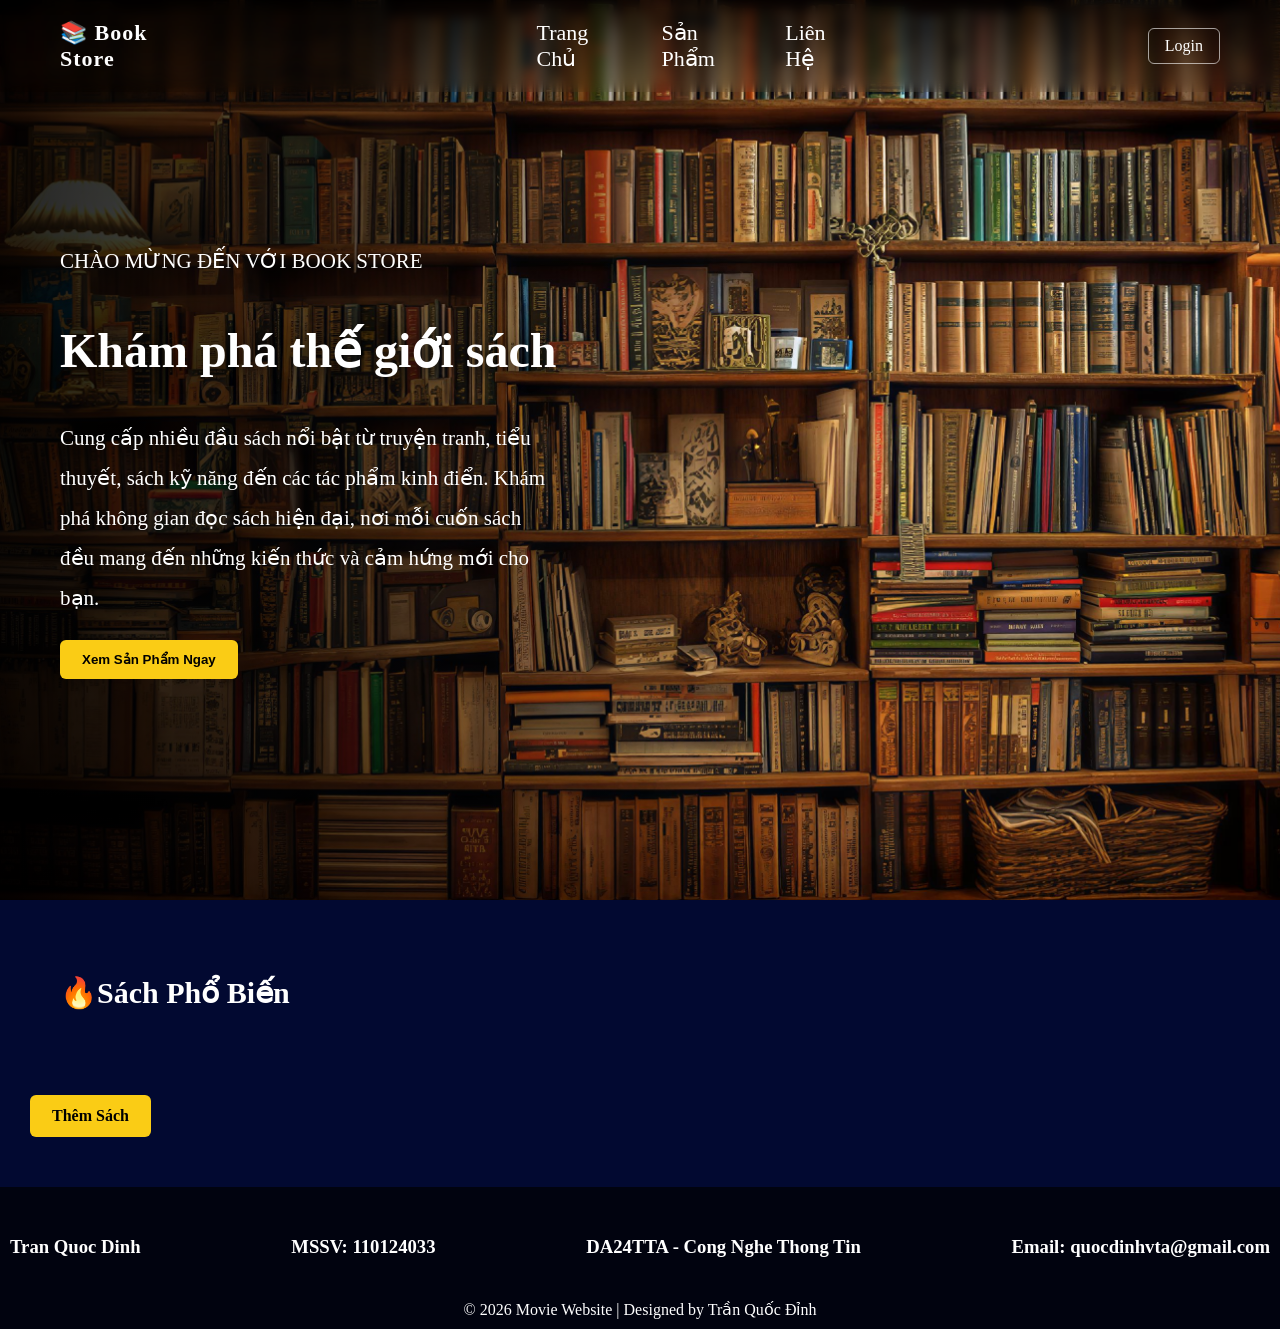
==== index.html @ ce0cd98d "up" ====
<!Doctype html>
<!-- update -->
<html lang="vi">

<head>
    <meta charset="utf-8">
    <title> Peak Book</title>
    <link rel="stylesheet" href="css/style.css">
    <script src="js/lib.js"></script>

</head>



<body>
    <input type="checkbox" id="openLogin" hidden>
    <header class="header">
        <div class="logo">📚 Book Store</div>

        <nav class="menu">
            <a href="index.html">Trang Chủ</a>
            <a href="html/allsanpham.html">Sản Phẩm</a>
            <a href="html/lienhe.html">Liên Hệ</a>
        </nav>

        <label for="openLogin" class="btn-login">Login</label>
    </header>



    <section class="hero">
        <div class="anh-nen">
            <img src="assets/sachnen.jpg" alt="Background" class="hero-video">
        </div>

        <div class="hero-content">
            <p class="tag">CHÀO MỪNG ĐẾN VỚI BOOK STORE</p>

            <h1 class="title">
                Khám phá thế giới sách
            </h1>

            <p class="desc">
                Cung cấp nhiều đầu sách nổi bật từ truyện tranh,
                tiểu thuyết, sách kỹ năng đến các tác phẩm kinh điển.
                Khám phá không gian đọc sách hiện đại,
                nơi mỗi cuốn sách đều mang đến
                những kiến thức và cảm hứng mới cho bạn.
            </p>
            <a href="detail.html"><button class="btn-watch">Xem Sản Phẩm Ngay</button></a>
        </div>



    </section>


    <div class="login-modal">
        <div class="login-box">

            <!-- nút đóng -->
            <label for="openLogin" class="close-btn">✖</label>

            <form action="action_page.html">
                <label for="tk">Tài khoản:</label><br>
                <input type="text" id="tk" name="tk"><br>

                <label for="mk">Mật Khẩu:</label><br>
                <input type="password" id="mk" name="mk"><br><br>

                <input type="submit" value="Đăng Nhập">

                <div class="login-links">
                    <a href="#">Forgot password?</a>
                    <a href="#">Create account</a>
                </div>
            </form>

        </div>
    </div>


    <div class="book-container">

        <section class="book-list">

            <div class="section-title">
                <h2>🔥Sách Phổ Biến</h2>
            </div>

            <div id="product-list" class="book-list">
               
            </div>
 <label for="openAddsach" class="btn-watch">Thêm Sách</label>
        </section>
    </div>


<input type="checkbox" id="openAddsach" hidden>

<div class="add-modal">
    
    <div class="add-form">
        <label for="openAddsach" class="closeadd-btn">✖</label>

        <h1 style="color: white;"> Thêm Sách Mới</h1>
        <input type="text" id="name" placeholder="Tên sách">

        <input type="text" id="price" placeholder="Giá sách">

        <input type="text" id="img" placeholder="Link ảnh ../assets/sach9.jpg">

        <textarea id="desc" placeholder="Mô tả sách"></textarea>

        <button class="btn-watch" onclick="addNewProduct()">
            Thêm sách
        </button>
    </div>
</div>


    <footer class="footer">
        <div class="footer-container">
            <div class="footer-col">
                <h3>Tran Quoc Dinh</h3>
            </div>

            <div class="footer-col">
                <h3>MSSV: 110124033</h3>
            </div>

            <div class="footer-col">
                <h3>DA24TTA - Cong Nghe Thong Tin</h3>
            </div>

            <div class="footer-col">
                <h3>Email: quocdinhvta@gmail.com</h3>
            </div>

        </div>
    </footer>

                <div class="copyright">
                    © 2026 Movie Website | Designed by Trần Quốc Đỉnh
                </div>
           


</body>



</html>
---- css/style.css ----
* {
    box-sizing: border-box;
}

body {
    margin: 0;
    padding: 0;
    background: rgb(2, 9, 49);
}


.header {
    position: absolute;
    width: 100%;
    display: flex;
    justify-content: space-between;
    align-items: center;
    padding: 20px 60px;
   font-size: 16px;
   font-weight: 1200;
    z-index: 10;
    backdrop-filter: blur(6px);

    background: linear-gradient(to bottom,
            rgba(0, 0, 0, 0.6),
            transparent);
}



.logo {
    color: white;
     font-size: 22px;
    font-weight: 700;
    letter-spacing: 1px;
}



.menu {
    display: flex;
    align-items: center;
    padding-left: 300px;
    padding-right: 300px;
}


.menu a {
    color: white;
    text-decoration: none;
    margin-left: 45px;
    font-size: 22px;
    font-weight: 500;

    transition: 0.3s;
}



.menu a:hover {
    color: #facc15;
    transform: scale(1.3);
}



.btn-login {
    background: transparent;
    border: 1px solid rgba(255, 255, 255, 0.6);
    color: white;
    padding: 8px 16px;
    border-radius: 6px;
    cursor: pointer;
    transition: 0.3s;
}


/* Hover login */

.btn-login:hover {
    background: #facc15;
    color: black;
    border-color: #facc15;
}




.login-modal {
    position: fixed;
    inset: 0;

    background: rgba(0, 0, 0, 0.6);

    display: none;

    justify-content: center;
    align-items: center;

    z-index: 10;
}



#openLogin:checked~.login-modal {
    display: flex;
}


.login-box {
    width: 90%;
    max-width: 400px;
    height: 250px;
    background: #020617;
    padding: 25px;
    border-radius: 10px;
    position: relative;
    color: white;
}


/* Nút đóng modal */

.close-btn {
    position: absolute;

    top: 10px;
    right: 12px;
    cursor: pointer;
    font-size: 18px;
}


/* Ô nhập tài khoản + mật khẩu */

.login-box input[type="text"],
.login-box input[type="password"] {
    width: 90%;
    padding: 6px;
    border-radius: 6px;
    border: 1px solid rgba(255, 255, 255, 0.2);
}


/* Nút submit */

.login-box input[type="submit"] {

    width: 30%;

    background: linear-gradient(135deg,
            #facc15,
            #fbbf24);

    color: black;
    border: none;
    padding: 11px;
    border-radius: 8px;
    font-weight: 600;
    cursor: pointer;
    transition: 0.25s;
}


/* Hover input */

.login-box input:hover {
    border-color: orange;
    transform: scale(1.05);
}



/* =======================================================
   LOGIN LINKS
======================================================= */

.login-links {

    margin-top: 18px;

    display: flex;

    justify-content: space-between;

    font-size: 13px;
}


/* Link forgot password */

.login-links a {
    color: #2563eb;
    text-decoration: none;
}


/* Hover link */

.login-links a:hover {
    text-decoration: underline;
}



/* =======================================================
   HERO SECTION / BANNER
======================================================= */

.hero {
    position: relative;

    min-height: 100vh;

    padding: 120px 60px;

    display: flex;
    align-items: center;

    overflow: hidden;

    width: 100%;
}
.anh-nen{
    position:absolute;
    inset:0;
    width:100%;
    height:100%;
    z-index:-1;
}

.video-bg{
    width:100%;
    height:100%;
    object-fit:cover;
}


.hero-video {
    position: absolute;

    inset: 0;

    width: 100%;
    height: 100%;

    object-fit: cover;

    z-index: -1;
}



.hero::after {

    content: "";

    position: absolute;

    top: 0;
    left: 0;

    width: 100%;
    height: 100%;

    background: linear-gradient(to right,
            rgba(0, 0, 0, 0.85) 0%,
            rgba(0, 0, 0, 0.6) 30%,
            rgba(0, 0, 0, 0) 60%,
            rgba(0, 0, 0, 0) 100%);

    z-index: 0;
}




.hero-content {

    position: relative;

    z-index: 2;

    max-width: 500px;
    color: white;
}




.hero-content h1 {

    text-shadow: 0 4px 20px rgba(0, 0, 0, 0.8);

    font-size: 48px;

    line-height: 1.2;
}



.hero-content p {

    font-size: 21px;

    line-height: 1.9;
}



.btn-watch {

    background: #facc15;

    color: #000;

    border: none;

    padding: 12px 22px;

    border-radius: 6px;

    font-weight: 600;

    cursor: pointer;

    transition: 0.3s;
}



.btn-watch:hover {

    transform: scale(1.05);

    box-shadow: 0 10px 25px rgba(0, 0, 0, 0.4);
}




.footer {
    background: rgba(0,0,0,0.7);
    color: white;
    padding: 30px 10px;
}



.footer-container {
    display: flex;
    justify-content: space-between;
    gap: 10px;
}


.footer-col h3{
    margin-bottom: 2px;
}




.copyright {
    text-align: center;
    color: white;
    background: rgba(0,0,0,0.7);
    padding: 10px 0;
}


.book-list{
    display:flex;
    flex-wrap: wrap;
    gap:30px;
    width:100%;
}

.book-container {
    width: 100%;
    display: flex;
    justify-content: space-between;
    padding: 50px 30px;
    background: rgb(2, 9, 49);

}

.section-title {
    color: white;
    font-size: 20px;
    width:100%;
    padding-left:30px;
    
}

.book-card {
    width: 200px;
    padding: 10px;
    border-radius: 12px;
    background: rgba(99, 89, 89, 0.131);

}

.book-card img {
    width: 180px;
    border-radius: 12px;
    transition: 0.3s;
    cursor: pointer;
    
}

.book-card img:hover {
    transform: scale(1.1);
}

.poster {
    position: relative;
    border-radius: 12px;
    overflow: hidden;
    
}

.poster img {
       width: 100%;
    height: 280px;

    object-fit: cover;

    display: block;
}


.book-link {
    text-decoration: none;
}

.add-form{
    position:relative;
    width:30%;
    padding:30px;
    padding-top:30px;
    border-radius:12px;
    display:flex;
    justify-content:center;
    align-items:center;
    gap:15px;
    margin:60px auto;
    flex-wrap:wrap;
    background: #02071a;
}

.add-form input{
    width:220px;
    padding:14px 16px;
    border:none;
    border-radius:10px;
    background:#0f172a;
    color:white;
    font-size:16px;
    outline:none;
    transition:0.3s;
    box-shadow:0 4px 15px rgba(0,0,0,0.3);
}

.add-form input:focus{

    border:1px solid #facc15;
    transform:scale(1.03);
}



.add-form button{

    padding:14px 28px;
    border:none;
    border-radius:12px;
    background:#facc15;
    color:black;
    font-weight:bold;
    font-size:16px;
    cursor:pointer;
    transition:0.3s;
    box-shadow:0 5px 15px rgba(250,204,21,0.3);
}





.add-form button:hover{
    transform:translateY(-3px);
    background:#fde047;
}


.add-form textarea{
    width:500px;
    height:100px;
    padding:12px;
    border:none;
    border-radius:10px;
    background:#0f172a;
    color:white;
    font-size:15px;
    outline:none;
    resize:none;
    margin-top:10px;
}


.add-form textarea::placeholder{

    color:#94a3b8;
}


.add-form textarea:focus{

    border:1px solid #facc15;
}

.delete-btn {
    margin:10px;
    background: rgba(255, 0, 0, 0.8);
    color: white;
    border: none;
    padding: 6px 10px;
    border-radius: 6px;
    cursor: pointer;
    font-size: 12px;
    transition: 0.3s;

}
.delete-btn:hover {
    background: rgba(255, 0, 0, 1);
    transform: scale(1.1);
}

.edit-btn {
    background: rgba(0, 128, 255, 0.8);
    color: white;
    border: none;
    padding: 6px 10px;
    border-radius: 6px;
    cursor: pointer;
    font-size: 12px;
    transition: 0.3s;
    margin:10px;
}
.edit-btn:hover {
    background: rgba(0, 128, 255, 1);
    transform: scale(1.1);
}



.add-modal{
    position: fixed;
    inset: 0;
    background: rgba(0,0,0,0.6);
    display: none;
    justify-content: center;
    align-items: center;
    z-index: 100;
}

#openAddsach:checked ~ .add-modal{

    display:flex;
}

.closeadd-btn {
    position: absolute;
    top: 10px;
    right: 12px;
    cursor: pointer;
    font-size: 30px;
    color: rgb(247, 12, 12);
    font-weight: bold;

}
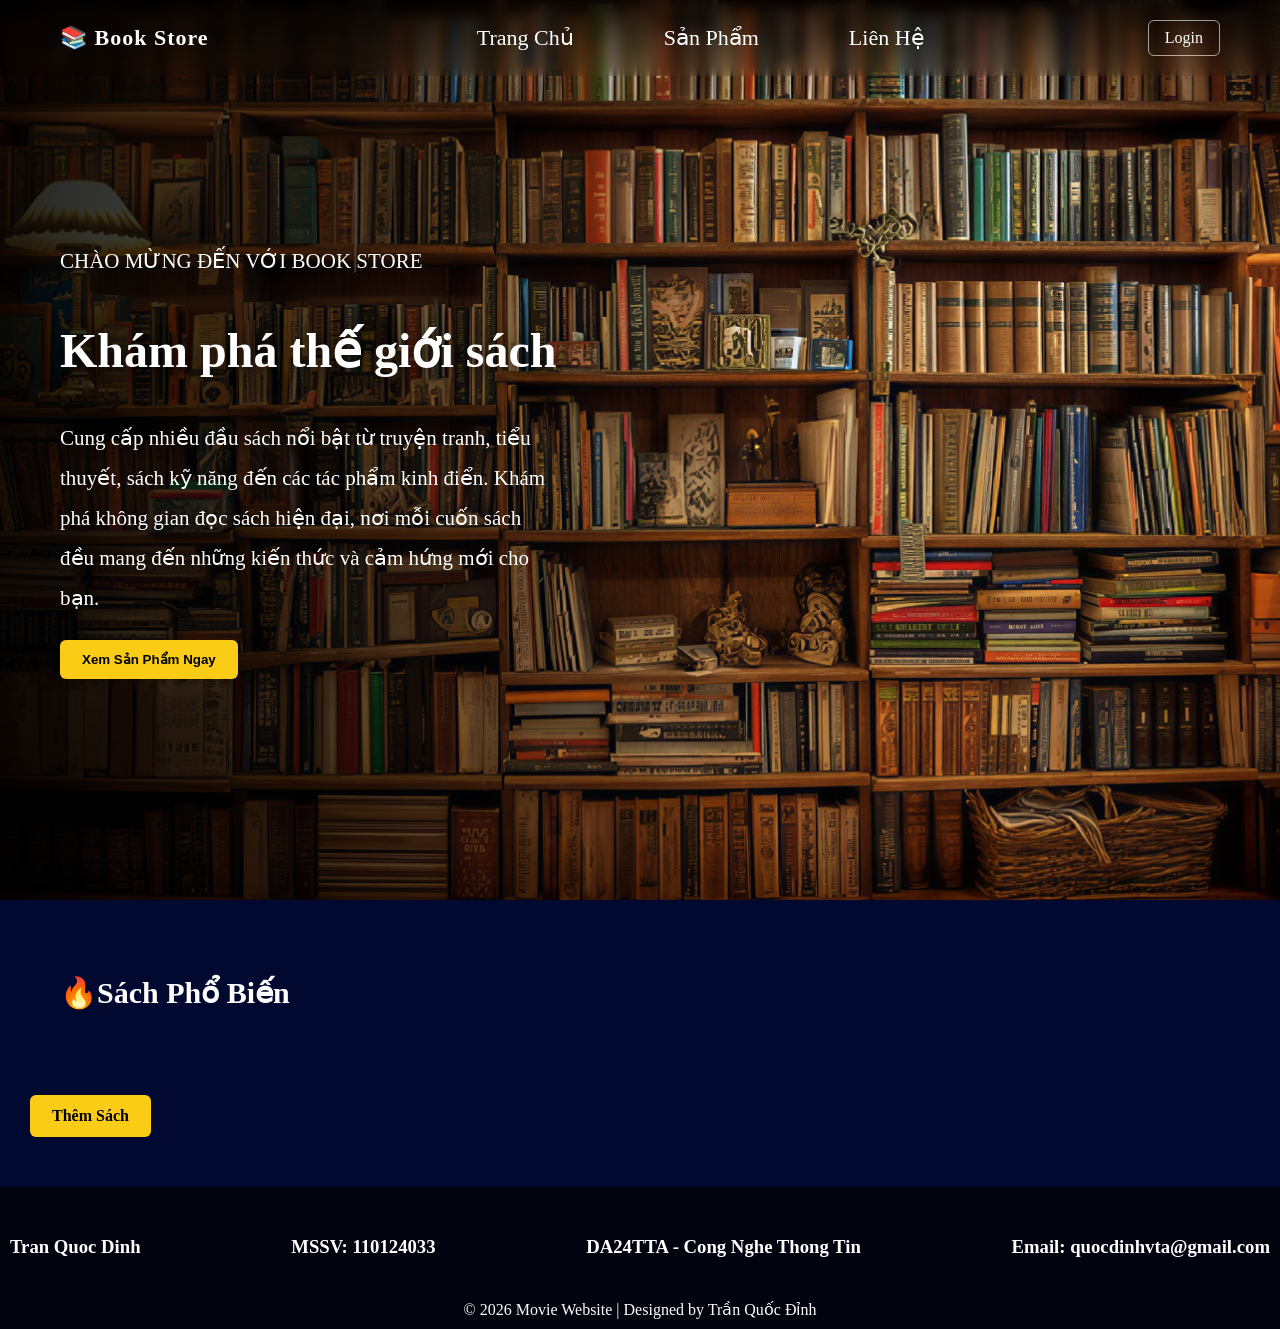
==== commit a0380d26: "up" ====
--- a/index.html
+++ b/index.html
@@ -47,7 +47,7 @@
                 nơi mỗi cuốn sách đều mang đến
                 những kiến thức và cảm hứng mới cho bạn.
             </p>
-            <a href="detail.html"><button class="btn-watch">Xem Sản Phẩm Ngay</button></a>
+            <a href="html/allsanpham.html"><button class="btn-watch">Xem Sản Phẩm Ngay</button></a>
         </div>
 
 
@@ -106,9 +106,9 @@
         <h1 style="color: white;"> Thêm Sách Mới</h1>
         <input type="text" id="name" placeholder="Tên sách">
 
-        <input type="text" id="price" placeholder="Giá sách">
+        <input type="number" id="price" placeholder="Giá sách">
 
-        <input type="text" id="img" placeholder="Link ảnh ../assets/sach9.jpg">
+        <input type="file" id="img" accept="image/*">
 
         <textarea id="desc" placeholder="Mô tả sách"></textarea>
 
--- a/css/style.css
+++ b/css/style.css
@@ -1,4 +1,3 @@
-
 
 * {
     box-sizing: border-box;
@@ -40,10 +39,9 @@
 
 
 .menu {
-    display: flex;
+   display: flex;
     align-items: center;
-    padding-left: 300px;
-    padding-right: 300px;
+    gap:45px;
 }
 
 
@@ -582,3 +580,6 @@
     font-weight: bold;
 
 }
+
+
+
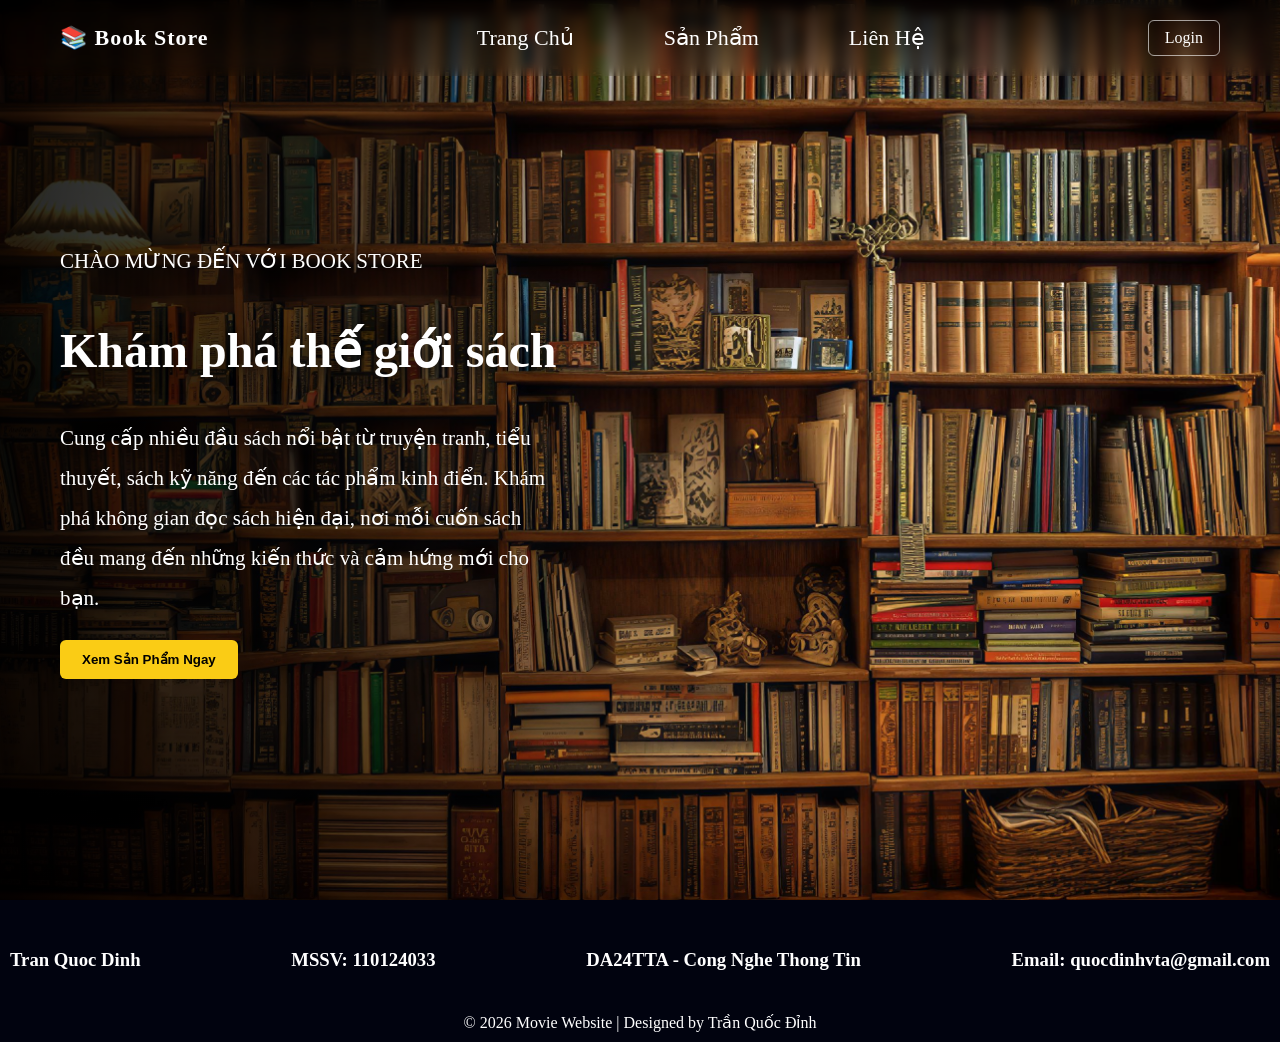
==== commit 2b70ccc6: "up" ====
--- a/index.html
+++ b/index.html
@@ -80,44 +80,6 @@
     </div>
 
 
-    <div class="book-container">
-
-        <section class="book-list">
-
-            <div class="section-title">
-                <h2>🔥Sách Phổ Biến</h2>
-            </div>
-
-            <div id="product-list" class="book-list">
-               
-            </div>
- <label for="openAddsach" class="btn-watch">Thêm Sách</label>
-        </section>
-    </div>
-
-
-<input type="checkbox" id="openAddsach" hidden>
-
-<div class="add-modal">
-    
-    <div class="add-form">
-        <label for="openAddsach" class="closeadd-btn">✖</label>
-
-        <h1 style="color: white;"> Thêm Sách Mới</h1>
-        <input type="text" id="name" placeholder="Tên sách">
-
-        <input type="number" id="price" placeholder="Giá sách">
-
-        <input type="file" id="img" accept="image/*">
-
-        <textarea id="desc" placeholder="Mô tả sách"></textarea>
-
-        <button class="btn-watch" onclick="addNewProduct()">
-            Thêm sách
-        </button>
-    </div>
-</div>
-
 
     <footer class="footer">
         <div class="footer-container">
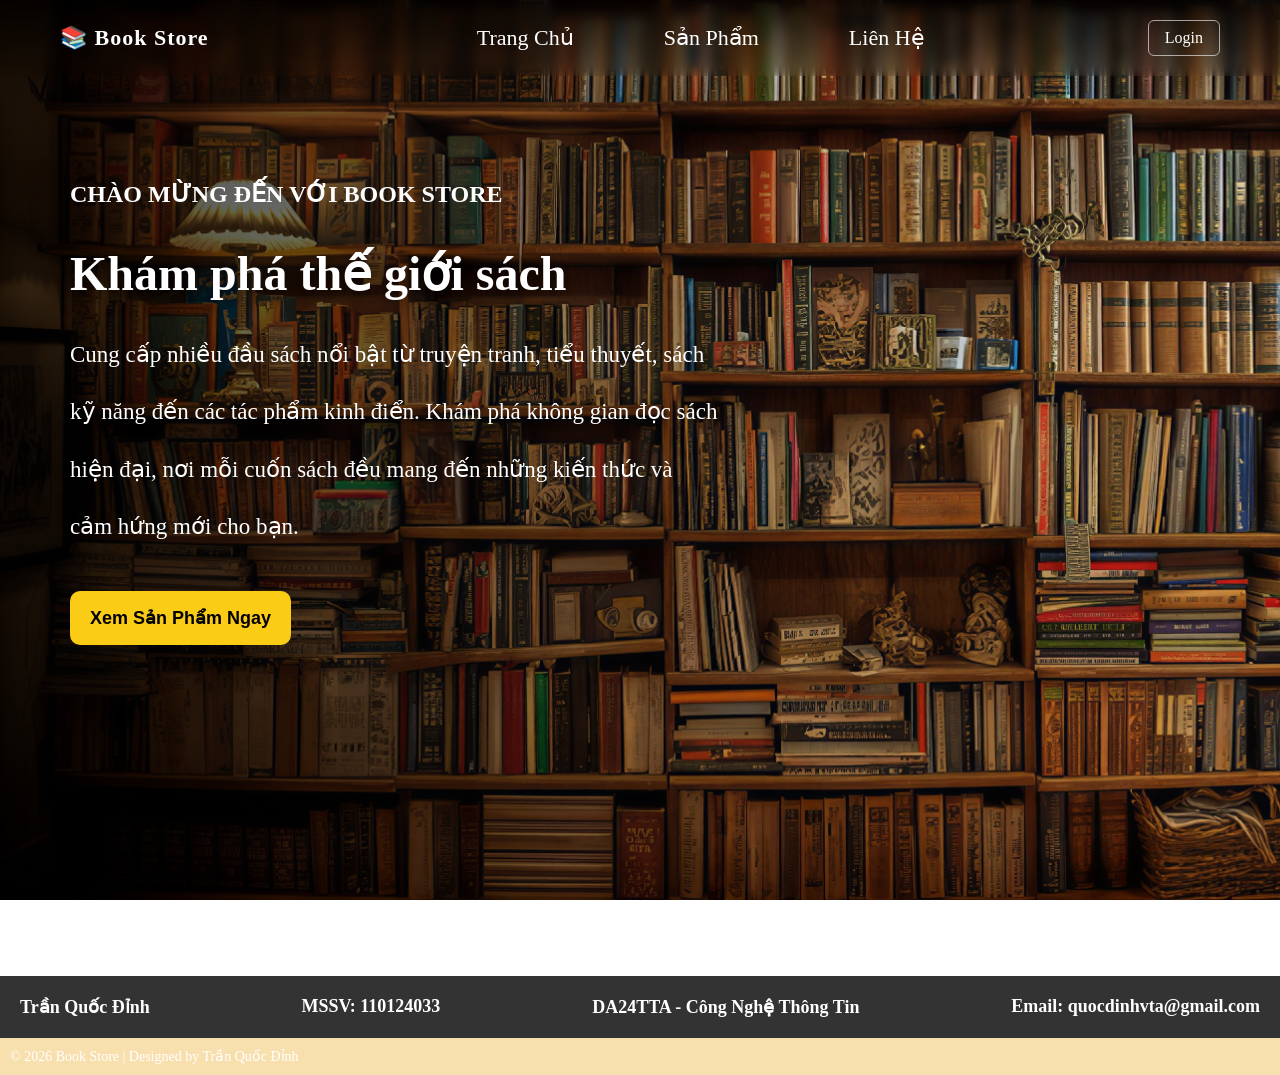
==== commit 7c11121b: "upload" ====
--- a/index.html
+++ b/index.html
@@ -1,90 +1,100 @@
-<!Doctype html>
-<!-- update -->
+<!DOCTYPE html>
 <html lang="vi">
 
 <head>
+
     <meta charset="utf-8">
-    <title> Peak Book</title>
+
+    <title>Peak Book</title>
+
     <link rel="stylesheet" href="css/style.css">
-    <script src="js/lib.js"></script>
 
 </head>
 
+<body>
 
+    <!-- LOGIN -->
 
-<body>
     <input type="checkbox" id="openLogin" hidden>
+
+    <!-- HEADER -->
+
     <header class="header">
-        <div class="logo">📚 Book Store</div>
+
+        <div class="logo">
+            📚 Book Store
+        </div>
 
         <nav class="menu">
+
             <a href="index.html">Trang Chủ</a>
+
             <a href="html/allsanpham.html">Sản Phẩm</a>
+
             <a href="html/lienhe.html">Liên Hệ</a>
+
         </nav>
 
-        <label for="openLogin" class="btn-login">Login</label>
+        <label for="openLogin" class="btn-login">
+
+            Login
+
+        </label>
+
     </header>
 
 
 
+    <!-- HERO -->
+
     <section class="hero">
-        <div class="anh-nen">
-            <img src="assets/sachnen.jpg" alt="Background" class="hero-video">
-        </div>
 
         <div class="hero-content">
-            <p class="tag">CHÀO MỪNG ĐẾN VỚI BOOK STORE</p>
+
+            <p class="tag">
+                CHÀO MỪNG ĐẾN VỚI BOOK STORE
+            </p>
 
             <h1 class="title">
                 Khám phá thế giới sách
             </h1>
 
             <p class="desc">
-                Cung cấp nhiều đầu sách nổi bật từ truyện tranh,
-                tiểu thuyết, sách kỹ năng đến các tác phẩm kinh điển.
+
+                Cung cấp nhiều đầu sách nổi bật từ
+                truyện tranh, tiểu thuyết, sách kỹ năng
+                đến các tác phẩm kinh điển.
+
                 Khám phá không gian đọc sách hiện đại,
                 nơi mỗi cuốn sách đều mang đến
                 những kiến thức và cảm hứng mới cho bạn.
+
             </p>
-            <a href="html/allsanpham.html"><button class="btn-watch">Xem Sản Phẩm Ngay</button></a>
+
+            <a href="html/allsanpham.html">
+
+                <button class="btn-watch">
+
+                    Xem Sản Phẩm Ngay
+
+                </button>
+
+            </a>
+
         </div>
-
-
 
     </section>
 
 
-    <div class="login-modal">
-        <div class="login-box">
 
-            <!-- nút đóng -->
-            <label for="openLogin" class="close-btn">✖</label>
-
-            <form action="action_page.html">
-                <label for="tk">Tài khoản:</label><br>
-                <input type="text" id="tk" name="tk"><br>
-
-                <label for="mk">Mật Khẩu:</label><br>
-                <input type="password" id="mk" name="mk"><br><br>
-
-                <input type="submit" value="Đăng Nhập">
-
-                <div class="login-links">
-                    <a href="#">Forgot password?</a>
-                    <a href="#">Create account</a>
-                </div>
-            </form>
-
-        </div>
-    </div>
-
-
+    <!-- FOOTER -->
 
     <footer class="footer">
+
         <div class="footer-container">
+
             <div class="footer-col">
-                <h3>Tran Quoc Dinh</h3>
+                <h3>Trần Quốc Đỉnh</h3>
             </div>
 
             <div class="footer-col">
@@ -92,7 +102,7 @@
             </div>
 
             <div class="footer-col">
-                <h3>DA24TTA - Cong Nghe Thong Tin</h3>
+                <h3>DA24TTA - Công Nghệ Thông Tin</h3>
             </div>
 
             <div class="footer-col">
@@ -100,16 +110,62 @@
             </div>
 
         </div>
+
     </footer>
 
-                <div class="copyright">
-                    © 2026 Movie Website | Designed by Trần Quốc Đỉnh
+
+
+    <div class="copyright">
+
+        © 2026 Book Store |
+        Designed by Trần Quốc Đỉnh
+
+    </div>
+
+
+
+    <!-- LOGIN MODAL -->
+
+    <div class="login-modal">
+
+        <div class="login-box">
+
+            <label for="openLogin" class="close-btn">
+
+                ✖
+
+            </label>
+
+            <form>
+
+                <label>Tài khoản:</label><br>
+
+                <input type="text"><br>
+
+                <label>Mật khẩu:</label><br>
+
+                <input type="password"><br><br>
+
+                <input type="submit" value="Đăng Nhập">
+
+                <div class="login-links">
+
+                    <a href="#">
+                        Forgot password?
+                    </a>
+
+                    <a href="#">
+                        Create account
+                    </a>
+
                 </div>
-           
 
+            </form>
+
+        </div>
+
+    </div>
 
 </body>
 
-
-
 </html>
--- a/css/style.css
+++ b/css/style.css
@@ -1,24 +1,44 @@
-
-* {
-    box-sizing: border-box;
-}
-
-body {
-    margin: 0;
-    padding: 0;
-    background: rgb(2, 9, 49);
-}
-
+*{
+    box-sizing:border-box;
+}
+
+body{
+    margin:0;
+    padding:0;
+
+background-image:
+
+linear-gradient(
+    to right,
+
+    rgba(0,0,0,0.7) 0%,
+
+    rgba(0,0,0,0.5) 35%,
+
+    rgba(0,0,0,0.2) 65%,
+
+    rgba(0,0,0,0.05) 100%
+),
+
+url('../assets/sachnen.jpg');
+
+    background-size:cover;
+
+    background-attachment:fixed;
+}
+
+
+
+/* ================= HEADER ================= */
 
 .header {
-    position: absolute;
     width: 100%;
     display: flex;
     justify-content: space-between;
     align-items: center;
     padding: 20px 60px;
-   font-size: 16px;
-   font-weight: 1200;
+    font-size: 16px;
+    font-weight: 1200;
     z-index: 10;
     backdrop-filter: blur(6px);
 
@@ -39,7 +59,7 @@
 
 
 .menu {
-   display: flex;
+    display: flex;
     align-items: center;
     gap:45px;
 }
@@ -203,383 +223,138 @@
 
 
 
-/* =======================================================
-   HERO SECTION / BANNER
-======================================================= */
-
-.hero {
-    position: relative;
-
-    min-height: 100vh;
-
-    padding: 120px 60px;
-
-    display: flex;
-    align-items: center;
-
-    overflow: hidden;
-
-    width: 100%;
-}
-.anh-nen{
-    position:absolute;
-    inset:0;
-    width:100%;
-    height:100%;
-    z-index:-1;
-}
-
-.video-bg{
-    width:100%;
-    height:100%;
-    object-fit:cover;
-}
-
-
-.hero-video {
-    position: absolute;
-
-    inset: 0;
-
-    width: 100%;
-    height: 100%;
-
-    object-fit: cover;
-
-    z-index: -1;
-}
-
-
-
-.hero::after {
-
-    content: "";
-
-    position: absolute;
-
-    top: 0;
-    left: 0;
-
-    width: 100%;
-    height: 100%;
-
-    background: linear-gradient(to right,
-            rgba(0, 0, 0, 0.85) 0%,
-            rgba(0, 0, 0, 0.6) 30%,
-            rgba(0, 0, 0, 0) 60%,
-            rgba(0, 0, 0, 0) 100%);
-
-    z-index: 0;
-}
-
-
-
-
-.hero-content {
-
-    position: relative;
-
-    z-index: 2;
-
-    max-width: 500px;
-    color: white;
-}
-
-
-
-
-.hero-content h1 {
-
-    text-shadow: 0 4px 20px rgba(0, 0, 0, 0.8);
-
-    font-size: 48px;
-
-    line-height: 1.2;
-}
-
-
-
-.hero-content p {
-
-    font-size: 21px;
-
-    line-height: 1.9;
-}
-
-
-
-.btn-watch {
-
-    background: #facc15;
-
-    color: #000;
-
-    border: none;
-
-    padding: 12px 22px;
-
-    border-radius: 6px;
-
-    font-weight: 600;
-
-    cursor: pointer;
-
-    transition: 0.3s;
-}
-
-
-
-.btn-watch:hover {
-
-    transform: scale(1.05);
-
-    box-shadow: 0 10px 25px rgba(0, 0, 0, 0.4);
-}
-
-
-
-
-.footer {
-    background: rgba(0,0,0,0.7);
-    color: white;
-    padding: 30px 10px;
-}
-
-
-
-.footer-container {
-    display: flex;
-    justify-content: space-between;
-    gap: 10px;
-}
-
+
+/* ================= HERO ================= */
+
+.hero{
+
+    min-height:100vh;
+
+    display:flex;
+
+    padding:80px 70px;
+
+    color:white;
+
+}
+
+
+
+.hero-content{
+
+    max-width:650px;
+}
+
+
+
+.tag{
+
+    font-size:24px;
+
+    font-weight:bold;
+
+    margin-bottom:25px;
+}
+
+
+
+.title{
+
+    font-size:48px;
+
+    font-weight:900;
+
+    line-height:1.1;
+
+    margin-bottom:25px;
+
+    text-shadow:
+        0 4px 20px rgba(0,0,0,0.8);
+}
+
+
+
+.desc{
+
+    font-size:23px;
+
+    line-height:2.5;
+
+    margin-bottom:35px;
+}
+
+
+
+/* ================= BUTTON ================= */
+
+.btn-watch{
+
+    background:#facc15;
+
+    color:black;
+
+    border:none;
+
+    padding:16px 20px;
+
+    border-radius:10px;
+
+    font-size:18px;
+
+    font-weight:bold;
+
+    cursor:pointer;
+
+    transition:0.3s;
+}
+
+.btn-watch:hover{
+
+    transform:scale(1.05);
+
+    background:#fde047;
+}
+
+
+
+/* ================= FOOTER ================= */
+
+.footer{
+
+    background:rgba(0,0,0,0.8);
+
+    color:white;
+
+    padding:20px 20px;
+}
+
+.footer-container{
+
+    display:flex;
+
+    justify-content:space-between;
+
+    flex-wrap:wrap;
+
+    gap:20px;
+}
 
 .footer-col h3{
-    margin-bottom: 2px;
-}
-
-
-
-
-.copyright {
-    text-align: center;
-    color: white;
-    background: rgba(0,0,0,0.7);
-    padding: 10px 0;
-}
-
-
-.book-list{
-    display:flex;
-    flex-wrap: wrap;
-    gap:30px;
-    width:100%;
-}
-
-.book-container {
-    width: 100%;
-    display: flex;
-    justify-content: space-between;
-    padding: 50px 30px;
-    background: rgb(2, 9, 49);
-
-}
-
-.section-title {
-    color: white;
-    font-size: 20px;
-    width:100%;
-    padding-left:30px;
-    
-}
-
-.book-card {
-    width: 200px;
-    padding: 10px;
-    border-radius: 12px;
-    background: rgba(99, 89, 89, 0.131);
-
-}
-
-.book-card img {
-    width: 180px;
-    border-radius: 12px;
-    transition: 0.3s;
-    cursor: pointer;
-    
-}
-
-.book-card img:hover {
-    transform: scale(1.1);
-}
-
-.poster {
-    position: relative;
-    border-radius: 12px;
-    overflow: hidden;
-    
-}
-
-.poster img {
-       width: 100%;
-    height: 280px;
-
-    object-fit: cover;
-
-    display: block;
-}
-
-
-.book-link {
-    text-decoration: none;
-}
-
-.add-form{
-    position:relative;
-    width:30%;
-    padding:30px;
-    padding-top:30px;
-    border-radius:12px;
-    display:flex;
-    justify-content:center;
-    align-items:center;
-    gap:15px;
-    margin:60px auto;
-    flex-wrap:wrap;
-    background: #02071a;
-}
-
-.add-form input{
-    width:220px;
-    padding:14px 16px;
-    border:none;
-    border-radius:10px;
-    background:#0f172a;
+
+    margin:0;
+
+    font-size:18px;
+}
+
+
+
+.copyright{
+
+    background:rgba(234, 158, 8, 0.326);
+
     color:white;
-    font-size:16px;
-    outline:none;
-    transition:0.3s;
-    box-shadow:0 4px 15px rgba(0,0,0,0.3);
-}
-
-.add-form input:focus{
-
-    border:1px solid #facc15;
-    transform:scale(1.03);
-}
-
-
-
-.add-form button{
-
-    padding:14px 28px;
-    border:none;
-    border-radius:12px;
-    background:#facc15;
-    color:black;
-    font-weight:bold;
-    font-size:16px;
-    cursor:pointer;
-    transition:0.3s;
-    box-shadow:0 5px 15px rgba(250,204,21,0.3);
-}
-
-
-
-
-
-.add-form button:hover{
-    transform:translateY(-3px);
-    background:#fde047;
-}
-
-
-.add-form textarea{
-    width:500px;
-    height:100px;
-    padding:12px;
-    border:none;
-    border-radius:10px;
-    background:#0f172a;
-    color:white;
-    font-size:15px;
-    outline:none;
-    resize:none;
-    margin-top:10px;
-}
-
-
-.add-form textarea::placeholder{
-
-    color:#94a3b8;
-}
-
-
-.add-form textarea:focus{
-
-    border:1px solid #facc15;
-}
-
-.delete-btn {
-    margin:10px;
-    background: rgba(255, 0, 0, 0.8);
-    color: white;
-    border: none;
-    padding: 6px 10px;
-    border-radius: 6px;
-    cursor: pointer;
-    font-size: 12px;
-    transition: 0.3s;
-
-}
-.delete-btn:hover {
-    background: rgba(255, 0, 0, 1);
-    transform: scale(1.1);
-}
-
-.edit-btn {
-    background: rgba(0, 128, 255, 0.8);
-    color: white;
-    border: none;
-    padding: 6px 10px;
-    border-radius: 6px;
-    cursor: pointer;
-    font-size: 12px;
-    transition: 0.3s;
-    margin:10px;
-}
-.edit-btn:hover {
-    background: rgba(0, 128, 255, 1);
-    transform: scale(1.1);
-}
-
-
-
-.add-modal{
-    position: fixed;
-    inset: 0;
-    background: rgba(0,0,0,0.6);
-    display: none;
-    justify-content: center;
-    align-items: center;
-    z-index: 100;
-}
-
-#openAddsach:checked ~ .add-modal{
-
-    display:flex;
-}
-
-.closeadd-btn {
-    position: absolute;
-    top: 10px;
-    right: 12px;
-    cursor: pointer;
-    font-size: 30px;
-    color: rgb(247, 12, 12);
-    font-weight: bold;
-
-}
-
-
-
+
+    padding:10px;
+
+    font-size:14px;
+}
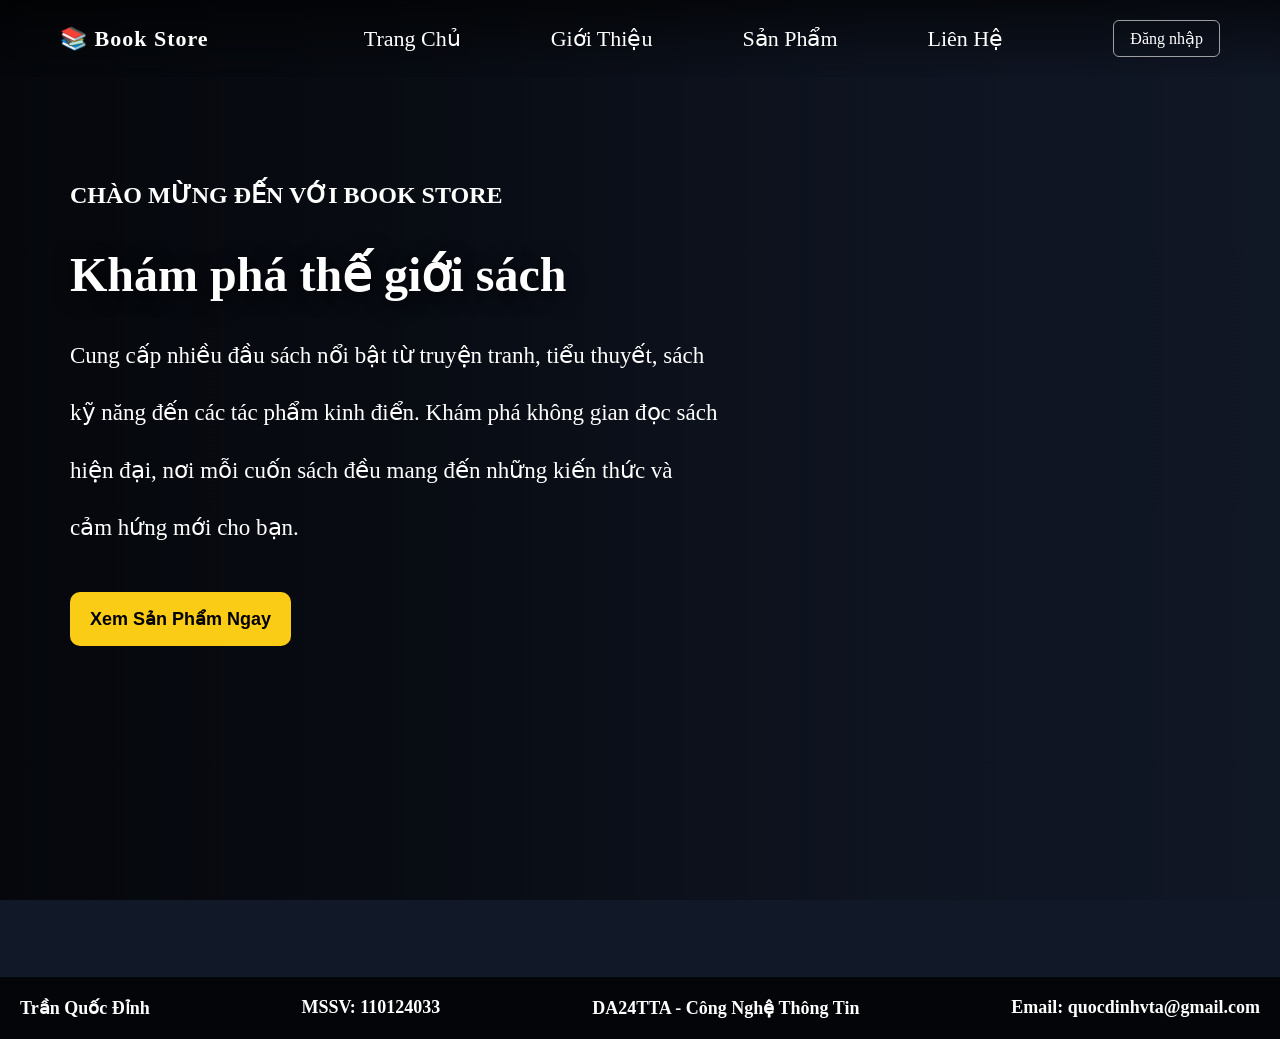
==== commit e01bb0f3: "up" ====
--- a/index.html
+++ b/index.html
@@ -5,7 +5,7 @@
 
     <meta charset="utf-8">
 
-    <title>Peak Book</title>
+    <title>Book Store</title>
 
     <link rel="stylesheet" href="css/style.css">
 
@@ -29,15 +29,18 @@
 
             <a href="index.html">Trang Chủ</a>
 
-            <a href="html/allsanpham.html">Sản Phẩm</a>
+             <a href="html/gioi-thieu.html">Giới Thiệu</a>
 
-            <a href="html/lienhe.html">Liên Hệ</a>
+            <a href="html/san-pham.html">Sản Phẩm</a>
+
+            
+            <a href="html/lien-he.html">Liên Hệ</a>
 
         </nav>
 
         <label for="openLogin" class="btn-login">
 
-            Login
+            Đăng nhập
 
         </label>
 
@@ -71,7 +74,7 @@
 
             </p>
 
-            <a href="html/allsanpham.html">
+            <a href="html/san-pham.html">
 
                 <button class="btn-watch">
 
@@ -113,14 +116,6 @@
 
     </footer>
 
-
-
-    <div class="copyright">
-
-        © 2026 Book Store |
-        Designed by Trần Quốc Đỉnh
-
-    </div>
 
 
 
--- a/css/style.css
+++ b/css/style.css
@@ -6,6 +6,8 @@
     margin:0;
     padding:0;
 
+    background:#111827;
+    
 background-image:
 
 linear-gradient(
@@ -20,7 +22,7 @@
     rgba(0,0,0,0.05) 100%
 ),
 
-url('../assets/sachnen.jpg');
+url('../assets/heroGioiThieu.png');
 
     background-size:cover;
 
@@ -347,14 +349,3 @@
 }
 
 
-
-.copyright{
-
-    background:rgba(234, 158, 8, 0.326);
-
-    color:white;
-
-    padding:10px;
-
-    font-size:14px;
-}
